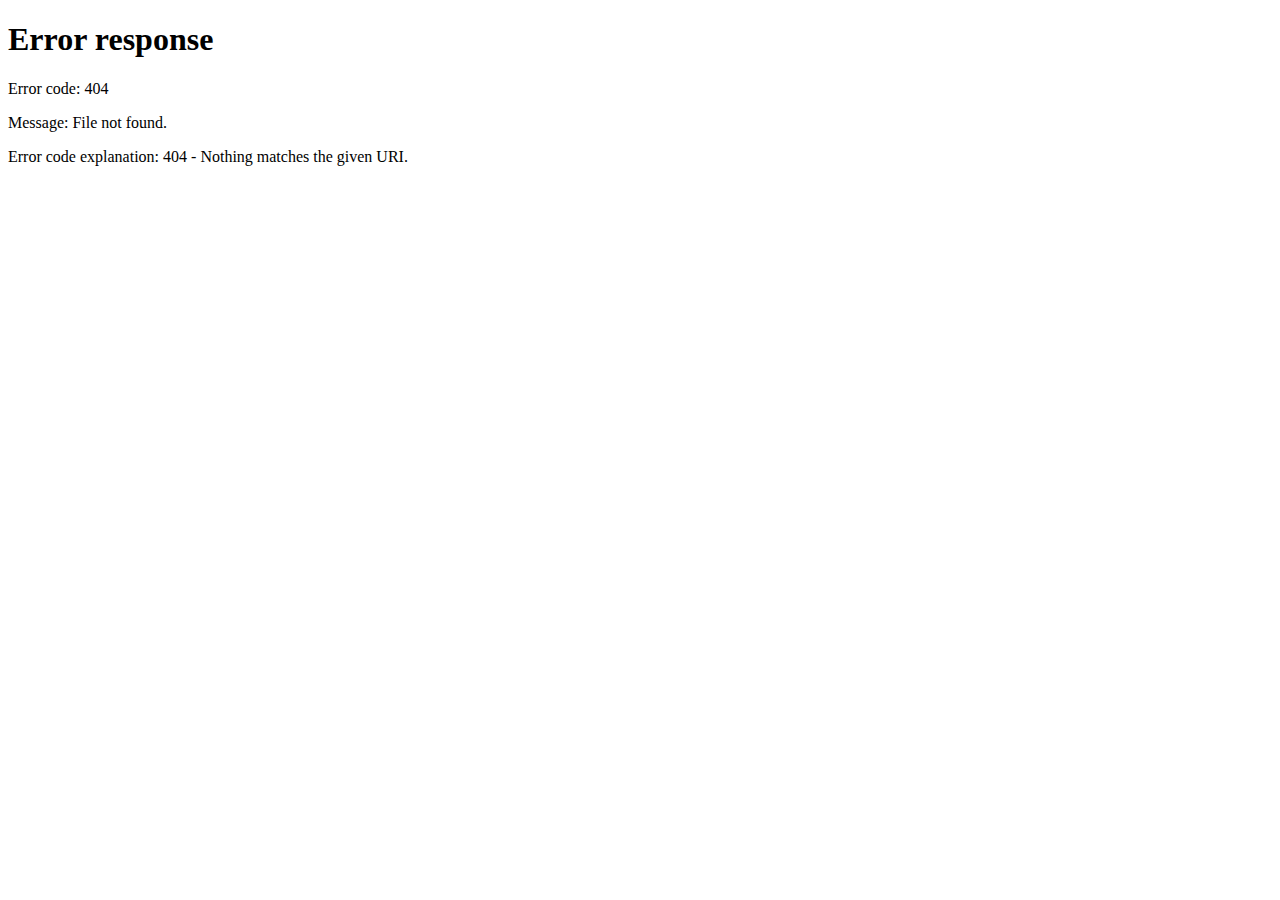
==== login/index.html @ cf278e04 "login, registration completed" ====
<!doctype html>
<html lang="en">
<head>
    <meta charset="UTF-8">
    <meta name="viewport"
          content="width=device-width, user-scalable=no, initial-scale=1.0, maximum-scale=1.0, minimum-scale=1.0">
    <meta http-equiv="X-UA-Compatible" content="ie=edge">
    <title>Login</title>
    <link rel="stylesheet" href="../css/style.css">
</head>
<body>
    <form class="form-control">
        <label for="email">
            <span>Email</span>
            <input type="text" id="email" placeholder="example@gmail.com" />
        </label>

        <label for="password">
            <span>Password</span>
            <input type="text" id="password" placeholder="********" />
        </label>

        <button type="submit" class="hot-button" id="login-button">Sign in</button>
        <p>Don’t you have account? <a href="/katkit/registration/">Sign up</a></p>
    </form>

    <script src="../scripts/script.js"></script>
    <script src="../scripts/login.js"></script>
</body>
</html>
---- css/style.css ----
@import "normalize.css";
@import url('https://fonts.googleapis.com/css2?family=Roboto:ital,wght@0,100;0,300;0,400;0,500;0,700;0,900;1,100;1,300;1,400;1,500;1,700;1,900&display=swap');

* {
    margin: 0;
    padding: 0;
    box-sizing: border-box;
    font-family: 'Roboto', sans-serif;
}

a {
    text-decoration: none;
}

.form-control {
    max-width: 350px;
    margin: 155px auto;
}

.form-control label, label span {
    display: block;
}

.form-control label {
    margin: 12px 0;
}

.form-control label input {
    width: 350px;
    height: 50px;
    border: 1px solid #E8E8E8;
    border-radius: 5px;
    padding: 17px 18px;
}

.form-control label span {
    line-height: 19px;
    margin-bottom: 12px;
}

.form-control p {
    margin-top: 30px;
    font-weight: 400;
    line-height: 19px;
    color: #808080;
}

.form-control p a {
    color: #128EDE;
}

.hot-button {
    color: #FFFFFF;
    background: linear-gradient(90deg, #FF0000 47%, #FF0000 73.44%, #CC0000 101%);
    width: 148px;
    height: 39px;
    font-weight: 700;
    font-size: 16px;
    line-height: 19px;
    border-radius: 5px;
    border: none;
}

.hot-button:hover {
    cursor: pointer;
}
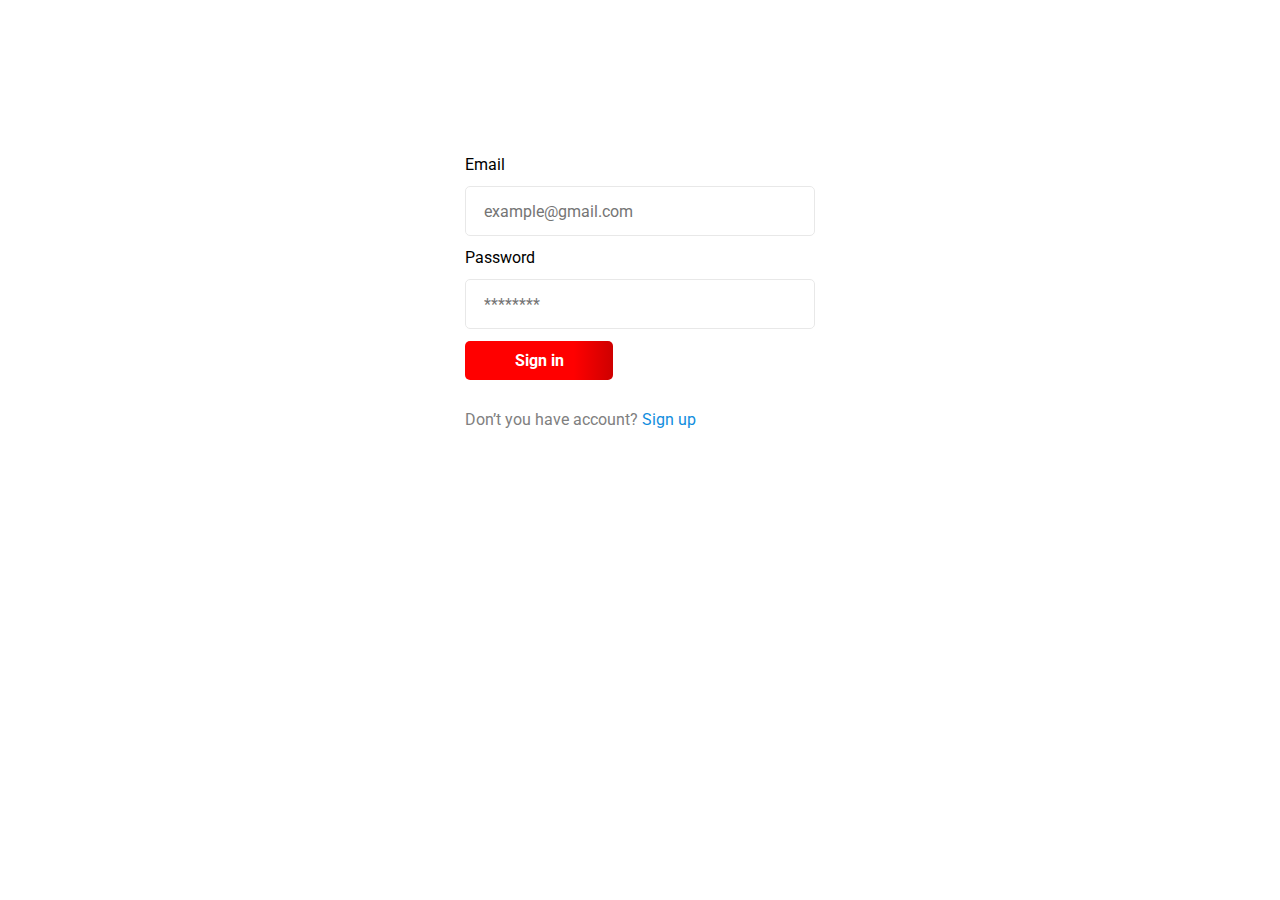
==== commit 9d79aa4d: "fixed server bugs" ====
--- a/login/index.html
+++ b/login/index.html
@@ -21,7 +21,7 @@
         </label>
 
         <button type="submit" class="hot-button" id="login-button">Sign in</button>
-        <p>Don’t you have account? <a href="/katkit/registration/">Sign up</a></p>
+        <p>Don’t you have account? <a href="/registration/">Sign up</a></p>
     </form>
 
     <script src="../scripts/script.js"></script>
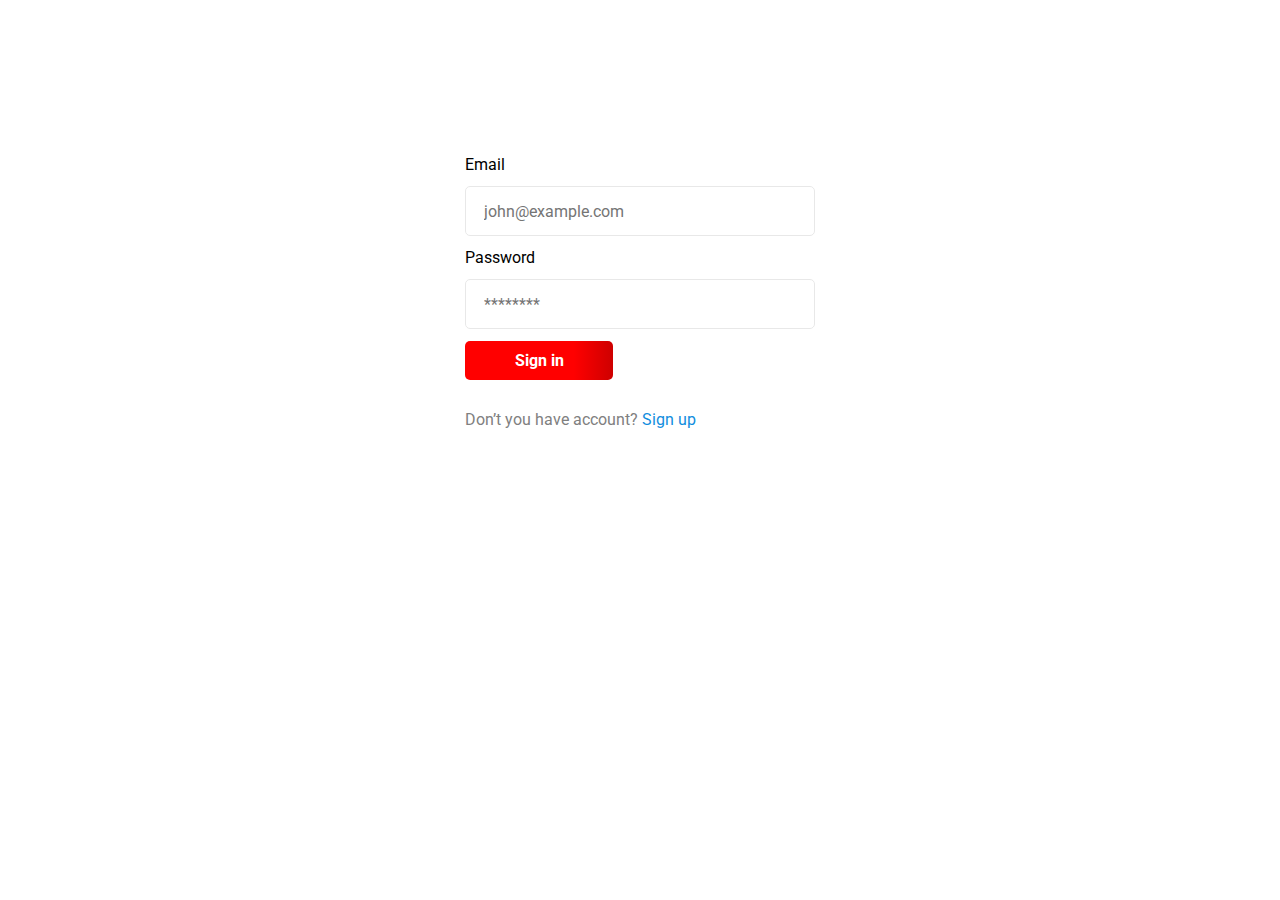
==== commit 24ccaeb2: "I forgot to write type for inputs" ====
--- a/login/index.html
+++ b/login/index.html
@@ -5,19 +5,19 @@
     <meta name="viewport"
           content="width=device-width, user-scalable=no, initial-scale=1.0, maximum-scale=1.0, minimum-scale=1.0">
     <meta http-equiv="X-UA-Compatible" content="ie=edge">
-    <title>Login</title>
+    <title>Sign In to Your Account</title>
     <link rel="stylesheet" href="../css/style.css">
 </head>
 <body>
     <form class="form-control">
         <label for="email">
             <span>Email</span>
-            <input type="text" id="email" placeholder="example@gmail.com" />
+            <input type="email" id="email" placeholder="john@example.com" />
         </label>
 
         <label for="password">
             <span>Password</span>
-            <input type="text" id="password" placeholder="********" />
+            <input type="password" id="password" placeholder="********" />
         </label>
 
         <button type="submit" class="hot-button" id="login-button">Sign in</button>
--- a/css/style.css
+++ b/css/style.css
@@ -64,3 +64,37 @@
 .hot-button:hover {
     cursor: pointer;
 }
+
+article.verification {
+    max-width: 521px;
+    margin: 100px auto;
+}
+
+article.verification .verification-header img {
+    width: 100%;
+    border-radius: 10px 10px 0px 0px;
+    vertical-align: middle;
+}
+
+article.verification .verification-body {
+    border: 1px solid #E2E2E2;
+    border-radius: 0px 0px 10px 10px;
+    width: 100%;
+    padding: 34px 38px;
+}
+article.verification .verification-body h2 {
+    font-weight: 500;
+    font-size: 18px;
+    line-height: 21px;
+    margin-bottom: 17px;
+}
+
+article.verification .verification-body p {
+    font-weight: 400;
+    font-size: 16px;
+    line-height: 19px;
+}
+
+article.verification .verification-body .hot-button {
+    margin-top: 17px;
+}